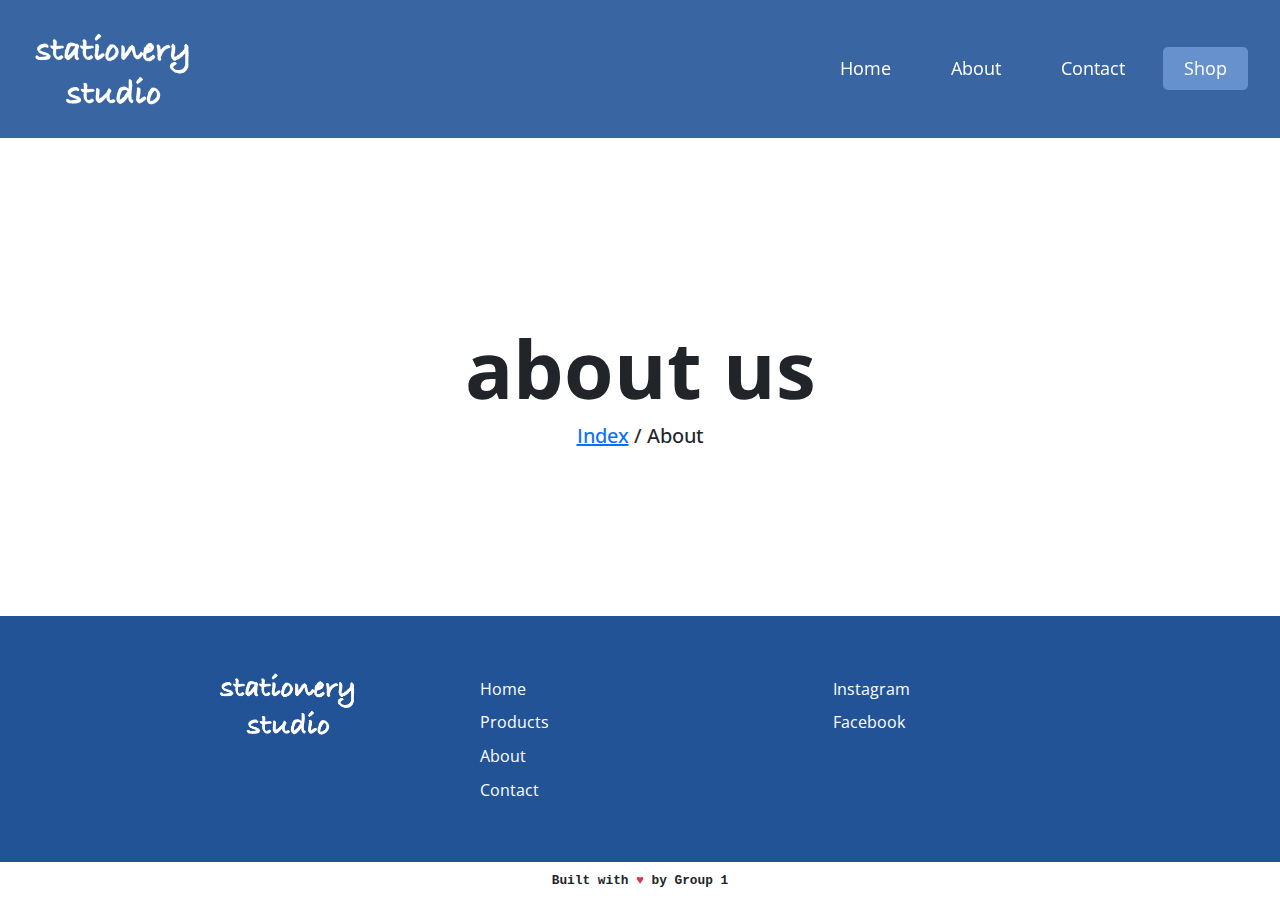
==== pages/about_us.html @ 6b80a235 "Other Pages Basic Setup" ====
<!DOCTYPE html>
<html lang="en">

<head>
	<meta charset="UTF-8">
	<meta name="viewport" content="width=device-width, initial-scale=1.0">
	<meta name="description"
		content="Stationery Studio offers a wide selection of premium stationery products for office professionals, students, artists, and anyone who values quality. Enjoy a seamless shopping experience with our pre-booking and home delivery options.">
	<meta name="keywords"
		content="Stationery, Office Supplies, School Supplies, Art Supplies, Premium Stationery, Online Shopping, Pre-Booking, Home Delivery">
	<meta name="author" content="Group 1">
	<meta property="og:title" content="Stationery Studio - Premium Stationery Products">
	<meta property="og:description"
		content="Explore our curated selection of premium stationery products designed to enhance creativity and productivity. Enjoy exceptional customer service and seamless shopping, both online and in-store.">
	<meta property="og:image" content="/Images/logos/logo blue background.png">

	<title>About Us | Stationery Studio</title>
	<link href="https://cdn.jsdelivr.net/npm/bootstrap@5.3.3/dist/css/bootstrap.min.css" rel="stylesheet"
		integrity="sha384-QWTKZyjpPEjISv5WaRU9OFeRpok6YctnYmDr5pNlyT2bRjXh0JMhjY6hW+ALEwIH" crossorigin="anonymous">

	<link rel="preconnect" href="https://fonts.googleapis.com">
	<link rel="preconnect" href="https://fonts.gstatic.com" crossorigin>
	<link href="https://fonts.googleapis.com/css2?family=Open+Sans:ital,wght@0,300..800;1,300..800&display=swap"
		rel="stylesheet">
	<link rel="stylesheet" href="/css/style.css">
</head>

<body>

	<header>
		<nav class="navbar">
			<!-- LOGO -->
			<div class="logo">
				<img src="/Images/logos/3x2 logo white no background.png" alt="">
			</div>

			<!-- NAVIGATION MENU -->
			<ul class="nav-links">

				<!-- USING CHECKBOX HACK -->
				<input type="checkbox" id="checkbox_toggle" />
				<label for="checkbox_toggle" class="hamburger">&#9776;</label>

				<!-- NAVIGATION MENUS -->
				<div class="menu">
					<li><a href="/index.html">Home</a></li>
					<li><a href="/pages/about_us.html">About</a></li>
					<li><a href="/pages/contacts_us.html">Contact</a></li>
					<li class="active-nav-link"><a href="/pages/products/all.html">Shop</a></li>
				</div>
			</ul>
		</nav>


		<div id="hero">
			<div class="mx-auto text-center hero-content">
				<h1 class="display-1 roboto-bold">About us</h1>
				<h5 class="text-center"><a href="/index.html">Index</a>&nbsp;&sol;&nbsp;About</h5>
			</div>
		</div>


	</header>

	<main>

	</main>

	<footer class="p-3">
		<div class="row container mx-auto">
			<div class="col-md-4 py-2">
				<img src="/Images/logos/3x2 logo white no background.png" alt="">
			</div>
			<div class="col-md-4 py-2">
				<a class="text-white link-no-deco d-block" href="/index.html">Home</a>
				<a class="text-white link-no-deco d-block" href="/pages/products/all.html">Products</a>
				<a class="text-white link-no-deco d-block" href="/pages/about_us.html">About</a>
				<a class="text-white link-no-deco d-block" href="/pages/contacts_us.html">Contact</a>
			</div>
			<div class="col-md-4 py-2">
				<a class="text-white link-no-deco d-block" href="#">Instagram</a>
				<a class="text-white link-no-deco d-block" href="#">Facebook</a>
			</div>
		</div>
	</footer>
	<p class="credit text-center p-2">Built with <span class="text-danger">♥</span> by Group 1</p>

	<script src="https://cdn.jsdelivr.net/npm/bootstrap@5.3.3/dist/js/bootstrap.bundle.min.js"
		integrity="sha384-YvpcrYf0tY3lHB60NNkmXc5s9fDVZLESaAA55NDzOxhy9GkcIdslK1eN7N6jIeHz" crossorigin="anonymous">
	</script>
</body>

</html>
---- css/style.css ----
/* Core design */
* {
	font-family: "Open Sans", sans-serif;
}


/* Navbar Setting */
.navbar {
	display: flex;
	align-items: center;
	justify-content: space-between;
	padding: 2rem;
	background-color: rgba(34, 83, 151, 0.897);
	color: #fff;
	position: fixed;
	width: 100%;
	-webkit-backdrop-filter: blur(10px);
	backdrop-filter: blur(10px);
	z-index: 100000000;
}

.nav-links {
	margin: 0;
}

.nav-links a {
	color: #fff;
	text-decoration: none;
}

/* LOGO */

.logo img {
	width: 10rem;
	height: 4.6rem;
	object-fit: cover;
}

/* NAVBAR MENU */
.menu {
	display: flex;
	gap: 1em;
	font-size: 18px;
}

.menu ul,
li,
ol {
	list-style: none;
}

.menu li:hover {
	background-color: hsl(215, 50%, 70%);
	border-radius: 5px;
	transition: 0.3s ease;
}

.menu li {
	padding: .5rem 1.3rem;
}

.active-nav-link {
	background-color: hsl(215, 50%, 60%);
	border-radius: 5px;
}

.active-nav-link:hover {
	background-color: hsl(215, 50%, 50%);
	border-radius: 5px;
}

/* RESPONSIVE NAVBAR MENU STARTS */

/* CHECKBOX HACK */

input[type=checkbox] {
	display: none;
}

/* HAMBURGER MENU */
.hamburger {
	display: none;
	font-size: 24px;
	user-select: none;
}

/* APPLYING MEDIA QUERIES */
@media (max-width: 768px) {
	.navbar {
		background-color: rgba(34, 83, 151);
		color: #fff;
	}

	.menu {
		display: none;
		position: absolute;
		background-color: rgba(34, 83, 151);
		color: #fff;
		right: 0;
		left: 0;
		text-align: center;
		padding: 16px 0;
		margin-top: 3.18rem;
		backdrop-filter: blur(10px) !important;
		-webkit-backdrop-filter: blur(10px) !important;
	}

	/* body > header > nav > ul > div */
	.menu li {
		display: block;
		padding: .3rem 2rem;
		margin: .3rem 1rem;
	}

	.menu li:hover {
		display: block;
		background-color: hsl(215, 50%, 70%);
		transition: 0.3s ease;
	}

	.menu li+li {
		margin-top: 12px;
	}

	input[type=checkbox]:checked~.menu {
		display: block;
	}

	.hamburger {
		display: block;
	}

	body>header>nav>ul>div>li>a {
		display: block;
	}

}

.hamburger:hover {
	cursor: pointer;
}


/* Hero */
#hero {
	width: 100%;
	padding: 20rem 0rem 10rem 0rem;
	background-image: url("https://images.unsplash.com/photo-1513077202514-c511b41bd4c7?fm=jpg&q=60&w=3000&ixlib=rb-4.0.3&ixid=M3wxMjA3fDB8MHxzZWFyY2h8Mnx8c3RhdGlvbmVyeXxlbnwwfHwwfHx8MA%3D%3D");
	background-position: center;
}

.btn-primary {
	background-color: rgb(34, 83, 151);
	border-color: #225397;
	padding: .5rem 1.3rem;
}

.btn-primary:hover {
	background-color: hsl(215, 63%, 20%);
	border-color: hsl(215, 63%, 20%);
}

#hero h1 {
	font-weight: 700;
	text-transform: lowercase;
}

.hero-content {
	width: 80%;
}

footer {
	background: rgba(34, 83, 151);
	color: #fff;
}

footer img {
	width: 100%;
	height: 4rem;
	object-fit: contain;
}

.text-white {
	color: #fff;
}

.link-no-deco {
	text-decoration: none;
}

footer a {
	padding: 0.3rem;
	border-radius: .5rem;
}

footer a:hover {
	background-color: rgba(34, 83, 151, 0.897);
	transition: 0.3s ease;
}

.credit {
	font-size: .8rem;
	font-family: 'Courier New', Courier, monospace;
	font-weight: 700;
}

/* flyer styles */
.flyer-img {
	width: 100%;
	/* margin: 0 1.5%; */
}

/* Flex container for flyer-row */
.flyer-row {
	display: flex;
	flex-wrap: nowrap;
	overflow-x: auto;
	padding-bottom: 1rem;
}

/* Responsive Styles */
@media (max-width: 768px) {
	.flyer-row {
		flex-wrap: wrap;
	}

	.flyer-img {
		width: 100%;
		/* margin: 0 0 1rem 0; */
	}
}

@media (min-width: 769px) {
	.flyer-img {
		width: 37%;
	}
}

/* Hide horizontal scrollbar but allow scrolling */
.flyer-row {
	-ms-overflow-style: none;
	/* IE and Edge */
	scrollbar-width: none;
	/* Firefox */
}

.flyer-row::-webkit-scrollbar {
	display: none;
	/* Chrome, Safari, and Opera */
}

/* Contact Us Forms */
.container {
	max-width: 90%;
	margin: 0 auto;
	padding: 2rem;
}

/* Contact Section */
.contact-section {
	padding: 5rem 0;
	background-color: #fff;
}

.text-center {
	text-align: center;
}

/* .mb-2 {
	margin-bottom: 2rem;
} */

/* .row {
	display: flex;
	flex-wrap: wrap;
	gap: 2rem;
}

.col {
	flex: 1;
} */

.map-col {
	flex: 1 1 40%;
}

.form-col {
	flex: 1 1 60%;
}

.map {
	width: 100%;
	height: 100%;
	border: none;
}

.form-group {
	margin-bottom: 2rem;
}

.form-label {
	display: block;
	margin-bottom: 0.5rem;
	font-weight: bold;
}

.form-control {
	width: 100%;
	padding: .5rem;
	border: 1px solid #ccc;
	border-radius: 0.5rem;
	font-size: 1rem;
}

.form-text {
	font-size: 0.875rem;
	color: #777;
}

.btn-submit {
	display: inline-block;
	/* color: #fff; */
	width: 100%;
	padding: 1rem 2rem;
	border: none;
	border-radius: 0.5rem;
	font-size: 1rem;
	cursor: pointer;
}

/* .btn-submit:hover {
	background-color: #0056b3;
} */

/* Responsive Styles */
@media (max-width: 768px) {
	.row {
		flex-direction: column;
	}

	.map-col,
	.form-col {
		flex: 1 1 100%;
	}
}
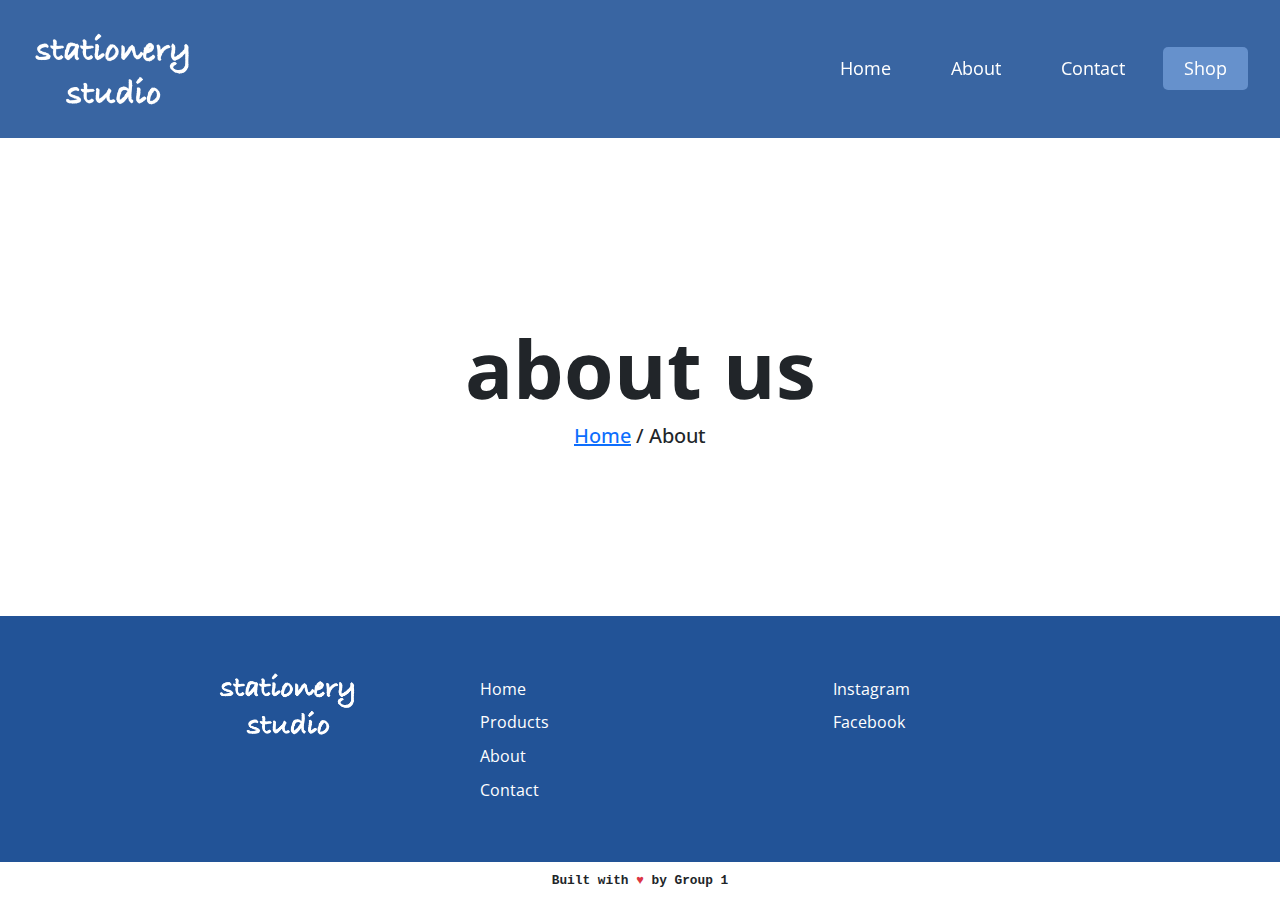
==== commit 434e1f08: "Content update and product view-all-btn changed" ====
--- a/pages/about_us.html
+++ b/pages/about_us.html
@@ -55,7 +55,7 @@
 		<div id="hero">
 			<div class="mx-auto text-center hero-content">
 				<h1 class="display-1 roboto-bold">About us</h1>
-				<h5 class="text-center"><a href="/index.html">Index</a>&nbsp;&sol;&nbsp;About</h5>
+				<h5 class="text-center"><a href="/index.html">Home</a>&nbsp;&sol;&nbsp;About</h5>
 			</div>
 		</div>
 
--- a/css/style.css
+++ b/css/style.css
@@ -169,6 +169,7 @@
 	width: 80%;
 }
 
+/* Footer Style */
 footer {
 	background: rgba(34, 83, 151);
 	color: #fff;
@@ -194,7 +195,7 @@
 }
 
 footer a:hover {
-	background-color: rgba(34, 83, 151, 0.897);
+	background-color: hsla(215, 63%, 60%);
 	transition: 0.3s ease;
 }
 
@@ -204,13 +205,11 @@
 	font-weight: 700;
 }
 
-/* flyer styles */
+/* Flyer Style */
 .flyer-img {
 	width: 100%;
-	/* margin: 0 1.5%; */
-}
-
-/* Flex container for flyer-row */
+}
+
 .flyer-row {
 	display: flex;
 	flex-wrap: nowrap;
@@ -218,7 +217,6 @@
 	padding-bottom: 1rem;
 }
 
-/* Responsive Styles */
 @media (max-width: 768px) {
 	.flyer-row {
 		flex-wrap: wrap;
@@ -226,7 +224,6 @@
 
 	.flyer-img {
 		width: 100%;
-		/* margin: 0 0 1rem 0; */
 	}
 }
 
@@ -236,27 +233,21 @@
 	}
 }
 
-/* Hide horizontal scrollbar but allow scrolling */
 .flyer-row {
 	-ms-overflow-style: none;
-	/* IE and Edge */
 	scrollbar-width: none;
-	/* Firefox */
 }
 
 .flyer-row::-webkit-scrollbar {
 	display: none;
-	/* Chrome, Safari, and Opera */
-}
-
-/* Contact Us Forms */
+}
+
 .container {
 	max-width: 90%;
 	margin: 0 auto;
 	padding: 2rem;
 }
 
-/* Contact Section */
 .contact-section {
 	padding: 5rem 0;
 	background-color: #fff;
@@ -266,20 +257,7 @@
 	text-align: center;
 }
 
-/* .mb-2 {
-	margin-bottom: 2rem;
-} */
-
-/* .row {
-	display: flex;
-	flex-wrap: wrap;
-	gap: 2rem;
-}
-
-.col {
-	flex: 1;
-} */
-
+/* contact us forms styling */
 .map-col {
 	flex: 1 1 40%;
 }
@@ -319,7 +297,6 @@
 
 .btn-submit {
 	display: inline-block;
-	/* color: #fff; */
 	width: 100%;
 	padding: 1rem 2rem;
 	border: none;
@@ -328,11 +305,6 @@
 	cursor: pointer;
 }
 
-/* .btn-submit:hover {
-	background-color: #0056b3;
-} */
-
-/* Responsive Styles */
 @media (max-width: 768px) {
 	.row {
 		flex-direction: column;
@@ -342,4 +314,105 @@
 	.form-col {
 		flex: 1 1 100%;
 	}
+}
+
+/* products card styling */
+.product-card {
+	border: 1px solid #c0c0c0;
+	border-radius: 1.5rem;
+}
+
+.product-card img {
+	width: 100%;
+	height: 10rem;
+	object-fit: cover;
+	border-radius: 1rem 1rem 0rem 0rem;
+	padding: 0;
+	margin: 0;
+}
+
+.product-card-content {
+	padding: 2rem;
+	margin: 0;
+}
+
+.gold-clr {
+	color: hsl(51, 100%, 40%);
+}
+
+.text-muted {
+	opacity: .5;
+}
+
+.text-small {
+	font-size: small;
+}
+
+.text-limit-300 {
+	overflow: hidden;
+	display: -webkit-box;
+	-webkit-line-clamp: 2;
+	/* number of lines to show */
+	line-clamp: 2;
+	-webkit-box-orient: vertical;
+}
+
+.text-right {
+	display: block;
+	text-align: right;
+}
+
+.right-align {
+	margin: 0 0 0 auto;
+}
+
+.view-all-btn {
+	background-color: #777;
+	border-color: #777;
+	padding: .5rem 1.3rem;
+	text-decoration: none;
+	color: #fff;
+	border-radius: .5rem;
+	transition: background-color 0.3s ease, color 0.3s ease, border-color 0.3s ease, box-shadow 0.3s ease;
+}
+
+.view-all-btn:hover {
+	background-color: #ccc;
+	border-color: #ccc;
+	color: #000;
+	box-shadow: 0 4px 8px rgba(0, 0, 0, 0.2);
+}
+
+.view-all-btn-second {
+	text-align: center;
+	display: none;
+	width: 100%;
+	background-color: #777;
+	border-color: #777;
+	padding: .5rem 1.3rem;
+	text-decoration: none;
+	color: #fff;
+	border-radius: .5rem;
+	transition: background-color 0.3s ease, color 0.3s ease, border-color 0.3s ease, box-shadow 0.3s ease;
+}
+
+.view-all-btn-second:hover {
+	background-color: #ccc;
+	border-color: #ccc;
+	color: #000;
+	box-shadow: 0 4px 8px rgba(0, 0, 0, 0.2);
+}
+
+@media (max-width: 768px) {
+	.view-all-btn {
+		display: none;
+	}
+
+	.view-all-btn-second {
+		display: block;
+	}
+}
+
+hr {
+	color: #c0c0c0;
 }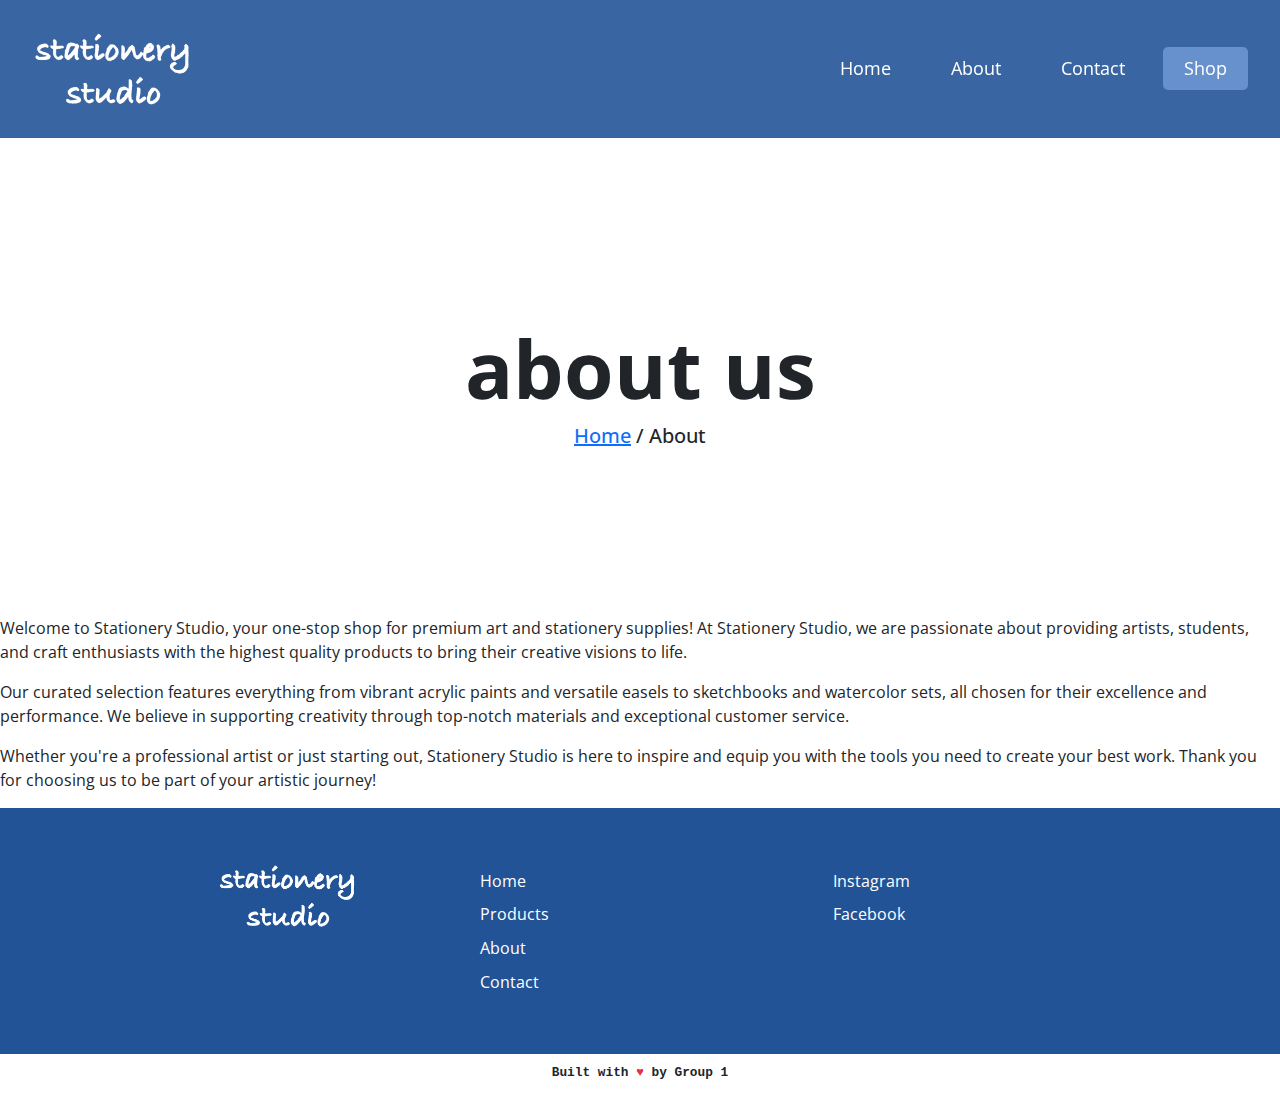
==== commit a6d41556: "Add some images and title" ====
--- a/pages/about_us.html
+++ b/pages/about_us.html
@@ -12,7 +12,12 @@
 	<meta property="og:title" content="Stationery Studio - Premium Stationery Products">
 	<meta property="og:description"
 		content="Explore our curated selection of premium stationery products designed to enhance creativity and productivity. Enjoy exceptional customer service and seamless shopping, both online and in-store.">
-	<meta property="og:image" content="/Images/logos/logo blue background.png">
+	<meta property="og:image" content="../Images/logos/logo blue background.png">
+
+	<link rel="apple-touch-icon" sizes="180x180" href="../Images/favicon_io/apple-touch-icon.png">
+	<link rel="icon" type="image/png" sizes="32x32" href="../Images/favicon_io/favicon-32x32.png">
+	<link rel="icon" type="image/png" sizes="16x16" href="../Images/favicon_io/favicon-16x16.png">
+	<link rel="manifest" href="../Images/favicon_io/site.webmanifest">
 
 	<title>About Us | Stationery Studio</title>
 	<link href="https://cdn.jsdelivr.net/npm/bootstrap@5.3.3/dist/css/bootstrap.min.css" rel="stylesheet"
@@ -22,7 +27,7 @@
 	<link rel="preconnect" href="https://fonts.gstatic.com" crossorigin>
 	<link href="https://fonts.googleapis.com/css2?family=Open+Sans:ital,wght@0,300..800;1,300..800&display=swap"
 		rel="stylesheet">
-	<link rel="stylesheet" href="/css/style.css">
+	<link rel="stylesheet" href="../css/style.css">
 </head>
 
 <body>
@@ -31,7 +36,7 @@
 		<nav class="navbar">
 			<!-- LOGO -->
 			<div class="logo">
-				<img src="/Images/logos/3x2 logo white no background.png" alt="">
+				<img src="../Images/logos/3x2 logo white no background.png" alt="">
 			</div>
 
 			<!-- NAVIGATION MENU -->
@@ -43,10 +48,10 @@
 
 				<!-- NAVIGATION MENUS -->
 				<div class="menu">
-					<li><a href="/index.html">Home</a></li>
-					<li><a href="/pages/about_us.html">About</a></li>
-					<li><a href="/pages/contacts_us.html">Contact</a></li>
-					<li class="active-nav-link"><a href="/pages/products/all.html">Shop</a></li>
+					<li><a href="../index.html">Home</a></li>
+					<li><a href="../pages/about_us.html">About</a></li>
+					<li><a href="../pages/contacts_us.html">Contact</a></li>
+					<li class="active-nav-link"><a href="products/all.html">Shop</a></li>
 				</div>
 			</ul>
 		</nav>
@@ -55,7 +60,7 @@
 		<div id="hero">
 			<div class="mx-auto text-center hero-content">
 				<h1 class="display-1 roboto-bold">About us</h1>
-				<h5 class="text-center"><a href="/index.html">Home</a>&nbsp;&sol;&nbsp;About</h5>
+				<h5 class="text-center"><a href="../index.html">Home</a>&nbsp;&sol;&nbsp;About</h5>
 			</div>
 		</div>
 
@@ -63,19 +68,26 @@
 	</header>
 
 	<main>
-
+        <p>Welcome to Stationery Studio, your one-stop shop for premium art and stationery supplies! At Stationery Studio, we are passionate 
+			about providing artists, students, and craft enthusiasts with the highest quality products to bring 
+			their creative visions to life.</p>
+        <p>Our curated selection features everything from vibrant acrylic paints and versatile easels to sketchbooks and watercolor 
+			sets, all chosen for their excellence and performance. We believe in supporting creativity through top-notch materials and 
+			exceptional customer service.</p>
+        <p>Whether you're a professional artist or just starting out, Stationery Studio is here to inspire and equip you with the 
+			tools you need to create your best work. Thank you for choosing us to be part of your artistic journey!</p>	
 	</main>
 
 	<footer class="p-3">
 		<div class="row container mx-auto">
 			<div class="col-md-4 py-2">
-				<img src="/Images/logos/3x2 logo white no background.png" alt="">
+				<img src="../Images/logos/3x2 logo white no background.png" alt="">
 			</div>
 			<div class="col-md-4 py-2">
-				<a class="text-white link-no-deco d-block" href="/index.html">Home</a>
-				<a class="text-white link-no-deco d-block" href="/pages/products/all.html">Products</a>
-				<a class="text-white link-no-deco d-block" href="/pages/about_us.html">About</a>
-				<a class="text-white link-no-deco d-block" href="/pages/contacts_us.html">Contact</a>
+				<a class="text-white link-no-deco d-block" href="../index.html">Home</a>
+				<a class="text-white link-no-deco d-block" href="products/all.html">Products</a>
+				<a class="text-white link-no-deco d-block" href="about_us.html">About</a>
+				<a class="text-white link-no-deco d-block" href="contacts_us.html">Contact</a>
 			</div>
 			<div class="col-md-4 py-2">
 				<a class="text-white link-no-deco d-block" href="#">Instagram</a>
--- a/css/style.css
+++ b/css/style.css
@@ -415,4 +415,48 @@
 
 hr {
 	color: #c0c0c0;
+}
+
+.btn-secondary {
+	background-color: rgb(57, 62, 69);
+	border-color: rgb(57, 62, 69);
+	padding: .5rem 1.3rem;
+}
+
+.btn-secondary:hover {
+	background-color: rgba(57, 62, 69, 0.74);
+	border-color: rgba(57, 62, 69, 0.74);
+}
+
+/* products view styling */
+.product-row {
+	display: flex;
+	flex-wrap: wrap;
+	flex-direction: row;
+	justify-content: center;
+	align-items: center;
+}
+
+.product-col {
+	width: 33%;
+	margin: 0;
+	padding: 2rem;
+}
+
+
+
+@media (max-width: 800px) {
+	.product-col {
+		width: 50%;
+		margin: 0;
+		padding: 2rem 0;
+	}
+}
+
+@media (max-width: 630px) {
+	.product-col {
+		width: 100%;
+		margin: 0;
+		padding: 1rem 0;
+	}
 }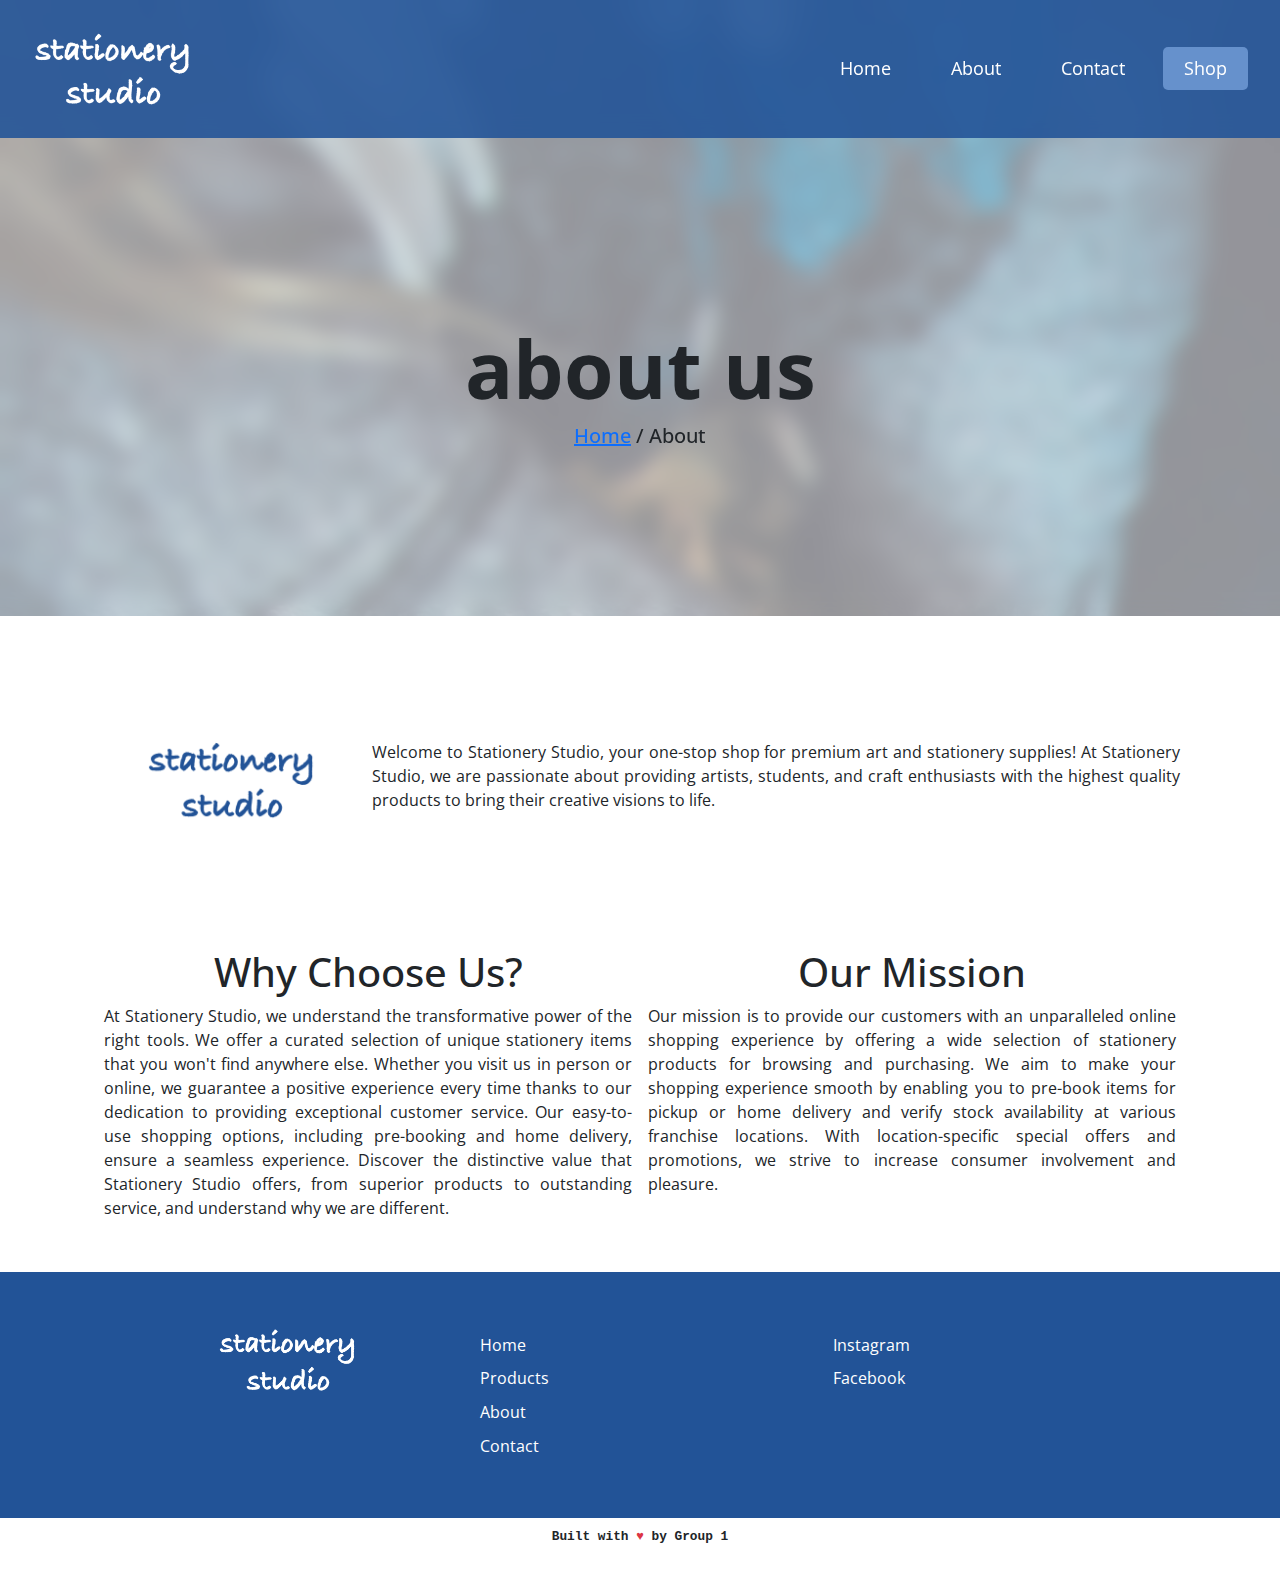
==== commit bd11affa: "Hero Image, completed contact us and about us" ====
--- a/pages/about_us.html
+++ b/pages/about_us.html
@@ -57,25 +57,54 @@
 		</nav>
 
 
-		<div id="hero">
-			<div class="mx-auto text-center hero-content">
-				<h1 class="display-1 roboto-bold">About us</h1>
-				<h5 class="text-center"><a href="../index.html">Home</a>&nbsp;&sol;&nbsp;About</h5>
+		<div id="hero" class="about_us_bg">
+			<div class="blur-layer">
+				<div class="mx-auto text-center hero-content">
+					<h1 class="display-1 roboto-bold">About us</h1>
+					<h5 class="text-center"><a href="../index.html">Home</a>&nbsp;&sol;&nbsp;About</h5>
+				</div>
 			</div>
 		</div>
 
 
 	</header>
 
-	<main>
-        <p>Welcome to Stationery Studio, your one-stop shop for premium art and stationery supplies! At Stationery Studio, we are passionate 
-			about providing artists, students, and craft enthusiasts with the highest quality products to bring 
-			their creative visions to life.</p>
-        <p>Our curated selection features everything from vibrant acrylic paints and versatile easels to sketchbooks and watercolor 
-			sets, all chosen for their excellence and performance. We believe in supporting creativity through top-notch materials and 
-			exceptional customer service.</p>
-        <p>Whether you're a professional artist or just starting out, Stationery Studio is here to inspire and equip you with the 
-			tools you need to create your best work. Thank you for choosing us to be part of your artistic journey!</p>	
+	<main class="">
+		<div class="container">
+			<div class="about_us_row">
+				<div class="about_us_col_25">
+					<img src="../Images/logos/logo blue no background.png" alt="" class="about_us_img">
+				</div>
+				<div class="about_us_col_75">
+					<p class="text-justify">Welcome to Stationery Studio, your one-stop shop for premium art and
+						stationery supplies! At Stationery Studio, we are passionate about providing artists, students,
+						and craft enthusiasts with the highest quality products to bring their creative visions to life.
+					</p>
+				</div>
+			</div>
+			<br>
+			<div class="about_us_row_no_mid">
+				<div class="about_us_col_50">
+					<h1 class="text-center">Why Choose Us?</h1>
+					<p class="text-justify px-1">At Stationery Studio, we understand the transformative power of the
+						right tools. We offer a curated selection of unique stationery items that you won't find
+						anywhere else. Whether you visit us in person or online, we guarantee a positive experience
+						every time thanks to our dedication to providing exceptional customer service. Our easy-to-use
+						shopping options, including pre-booking and home delivery, ensure a seamless experience.
+						Discover the distinctive value that Stationery Studio offers, from superior products to
+						outstanding service, and understand why we are different.</p>
+				</div>
+				<div class="about_us_col_50">
+					<h1 class="text-center">Our Mission</h1>
+					<p class="text-justify px-1">Our mission is to provide our customers with an unparalleled online
+						shopping experience by offering a wide selection of stationery products for browsing and
+						purchasing. We aim to make your shopping experience smooth by enabling you to pre-book items for
+						pickup or home delivery and verify stock availability at various franchise locations. With
+						location-specific special offers and promotions, we strive to increase consumer involvement and
+						pleasure.</p>
+				</div>
+			</div>
+		</div>
 	</main>
 
 	<footer class="p-3">
--- a/css/style.css
+++ b/css/style.css
@@ -144,9 +144,6 @@
 /* Hero */
 #hero {
 	width: 100%;
-	padding: 20rem 0rem 10rem 0rem;
-	background-image: url("https://images.unsplash.com/photo-1513077202514-c511b41bd4c7?fm=jpg&q=60&w=3000&ixlib=rb-4.0.3&ixid=M3wxMjA3fDB8MHxzZWFyY2h8Mnx8c3RhdGlvbmVyeXxlbnwwfHwwfHx8MA%3D%3D");
-	background-position: center;
 }
 
 .btn-primary {
@@ -208,6 +205,8 @@
 /* Flyer Style */
 .flyer-img {
 	width: 100%;
+	object-fit: fill;
+	padding: .5rem;
 }
 
 .flyer-row {
@@ -224,12 +223,16 @@
 
 	.flyer-img {
 		width: 100%;
+		object-fit: fill;
+		padding: .5rem;
 	}
 }
 
 @media (min-width: 769px) {
 	.flyer-img {
 		width: 37%;
+		object-fit: fill;
+		padding: .5rem;
 	}
 }
 
@@ -459,4 +462,96 @@
 		margin: 0;
 		padding: 1rem 0;
 	}
+}
+
+.about_us_bg {
+	background-image: url("../Images/heroimage/About_us.jpg");
+}
+
+.shop_bg {
+	background-image: url("../Images/heroimage/shop.jpg");
+}
+
+.contact_us_bg {
+	background-image: url("../Images/heroimage/contact_us.jpg");
+}
+
+.home_bg {
+	background-image: url("../Images/heroimage/home.jpg");
+}
+
+.blur-layer {
+	background-color: rgba(255, 255, 255, 0.5);
+	height: 100%;
+	width: 100%;
+	padding: 20rem 0rem 10rem 0rem;
+	background-position: center;
+	backdrop-filter: blur(10px);
+}
+
+.about_us_row {
+	display: flex;
+	flex-direction: row;
+	flex-wrap: wrap;
+	align-content: center;
+	justify-content: center;
+	align-items: center;
+}
+
+.about_us_col_25 {
+	width: 25%;
+	padding: .25rem;
+	margin: 0;
+}
+
+.about_us_col_75 {
+	width: 75%;
+	padding: .25rem;
+	margin: 0;
+}
+
+.about_us_col_50 {
+	width: 50%;
+	padding: .25rem;
+	margin: 0;
+}
+
+
+.about_us_img {
+	width: 100%;
+	object-fit: contain;
+}
+
+.about_us_row_no_mid {
+	display: flex;
+	flex-direction: row;
+	flex-wrap: wrap;
+}
+
+
+@media (max-width: 768px) {
+	.about_us_row {
+		display: block;
+	}
+
+	.about_us_col_25 {
+		width: 100%;
+	}
+
+	.about_us_col_75 {
+		width: 100%;
+	}
+
+	.about_us_col_50 {
+		width: 100%;
+	}
+
+	.about_us_row_no_mid {
+		display: block;
+	}
+}
+
+.about_us_row_no_mid p,
+.about_us_row p {
+	text-align: justify !important;
 }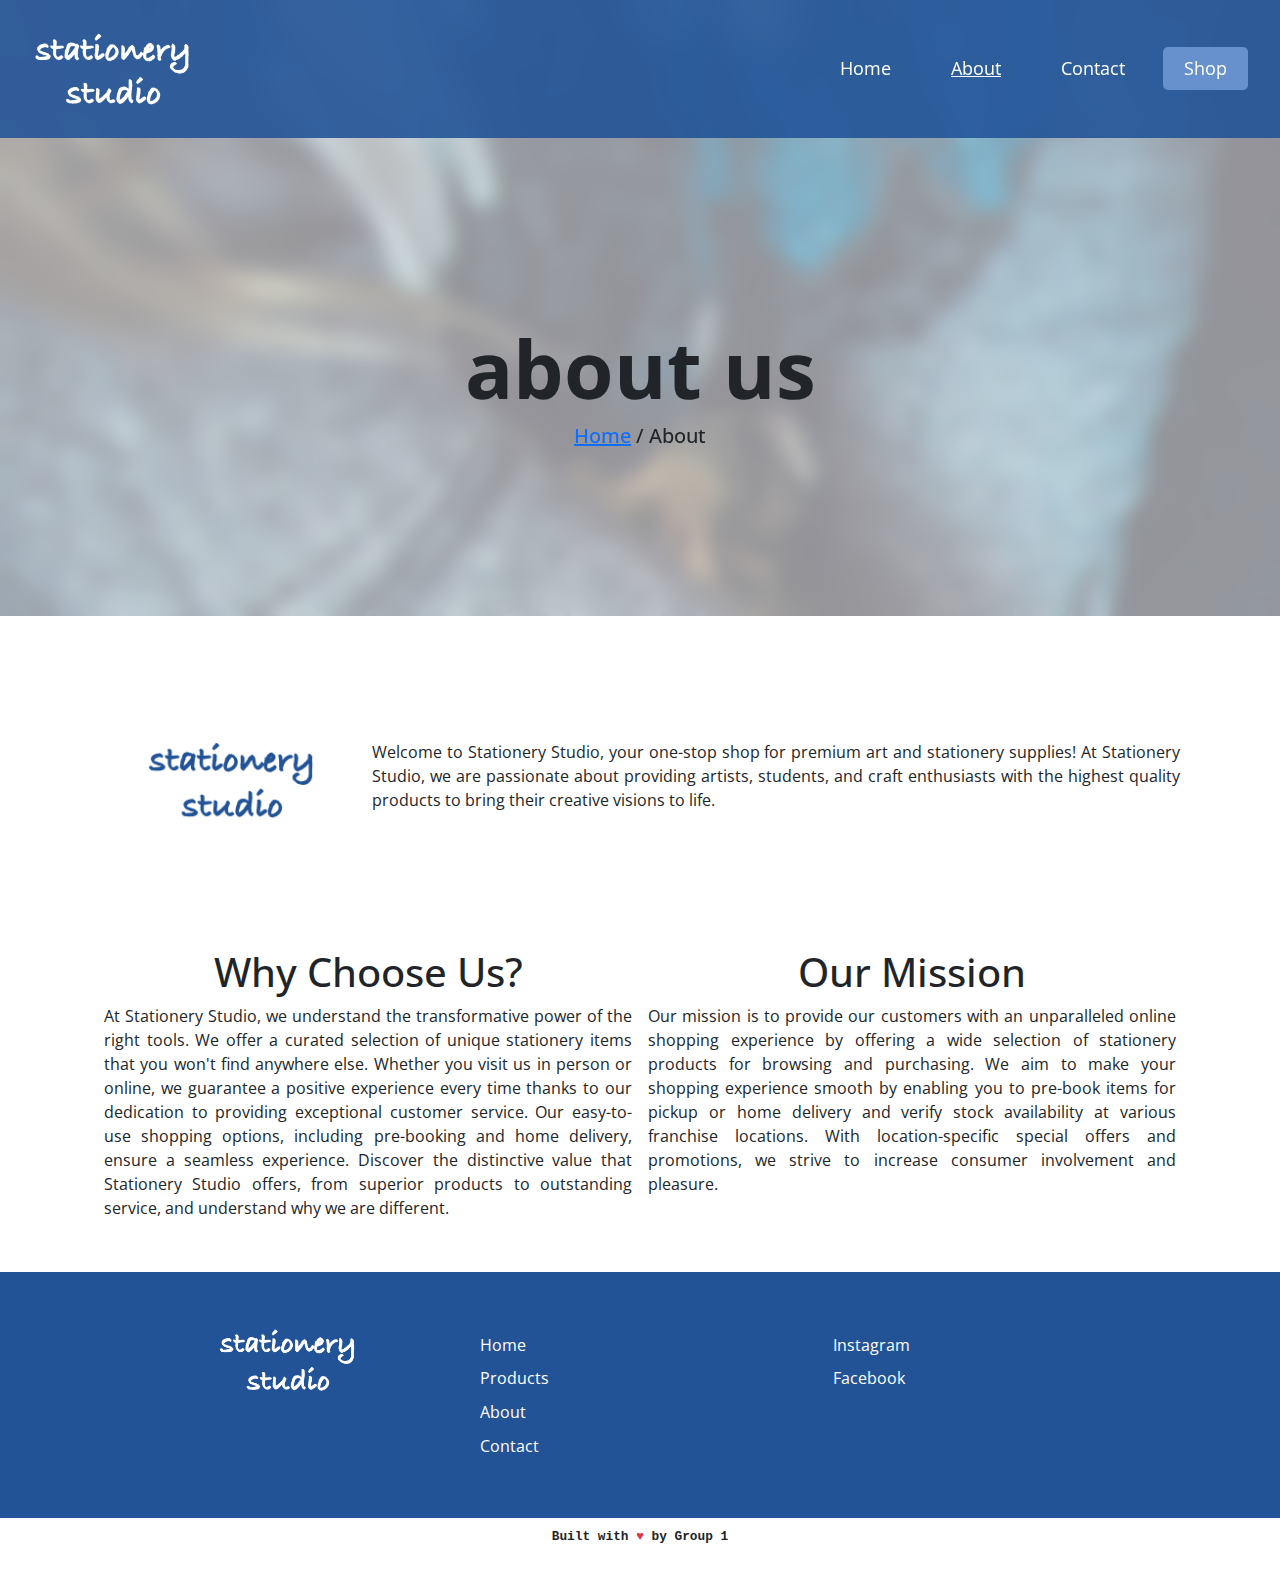
==== commit 7786b50e: "UI Update" ====
--- a/pages/about_us.html
+++ b/pages/about_us.html
@@ -49,7 +49,7 @@
 				<!-- NAVIGATION MENUS -->
 				<div class="menu">
 					<li><a href="../index.html">Home</a></li>
-					<li><a href="../pages/about_us.html">About</a></li>
+					<li><a href="../pages/about_us.html"><u>About</u></a></li>
 					<li><a href="../pages/contacts_us.html">Contact</a></li>
 					<li class="active-nav-link"><a href="products/all.html">Shop</a></li>
 				</div>
